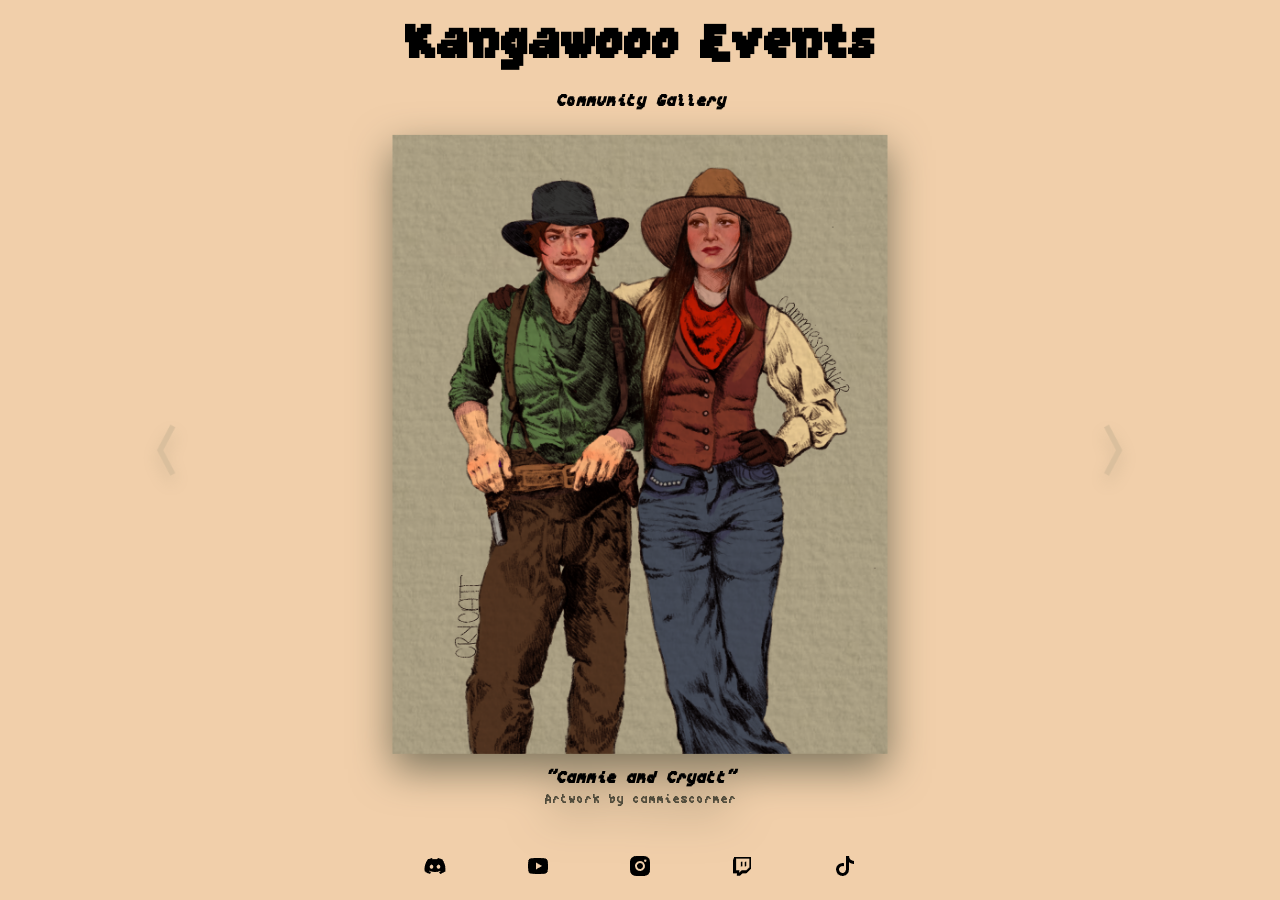
==== community_gallery/index.html @ b69ab711 "Setup Community Gallery subpage" ====
<!DOCTYPE html>
<html>
    <head>
        <title>Kangawooo Events</title>
        <meta charset="utf-8" name="viewport" content="width=device-width" initial-scale="1.0">
        <link rel="stylesheet" href="/src/css/style.css">
        <script type="text/javascript" src="/src/js/ArtworkViewer.js"></script>
    </head>
    <body>
        <header>
            <h1>Kangawooo Events</h1>
            <h2>Community Gallery</h2>
        </header>

        <div id="artwork-div">
            <div id="artwork-viewer">
                <img id="artwork" src="/assets/images/artwork/crycatt1.png">
                <h2>"Cammie and Cryatt"</h2>
                <p>Artwork by cammiescorner</p>
            </div>
        </div>

        <a id="left-arrow">
            <img 
                class="arrow"
                src="/assets/images/arrows/arrow-left.png"
            >
        </a>

        <a id="right-arrow">
            <img 
                class="arrow"
                src="/assets/images/arrows/arrow-right.png"
            >
        </a>

        <footer>
            <div id="socials">
                <a href="https://discord.gg/NMJkNVUUWZ" target="_blank">
                <img
                    class="social"
                    src="/assets/images/socials/discord-fill.png"
                >
                </a>
                <a href="https://www.youtube.com/@Kangawooo" target="_blank">
                    <img 
                        class="social"
                        src="/assets/images/socials/youtube-fill.png"
                    >
                </a>
                <a href="https://www.instagram.com/kanga_wooo/" target="_blank">
                    <img 
                        class="social"
                        src="/assets/images/socials/instagram-fill.png"
                    >
                </a>
                <a href="https://www.twitch.tv/kangatwooo" target="_blank">
                    <img 
                        class="social"
                        src="/assets/images/socials/twitch-fill.png"
                    >
                </a>
                <a href="https://www.tiktok.com/@kanga_wooo" target="_blank">
                    <img 
                        class="social"
                        src="/assets/images/socials/tiktok-fill.png"
                    >
                </a>
            </div>
        </footer>
    </body>
</html>
---- src/css/style.css ----
@font-face {
  font-family: Grape-Soda;
  src: url(/assets/fonts/GrapeSoda.ttf);
}

@font-face {
  font-family: Boiled-Pasta;
  src: url(/assets/fonts/BoiledPasta.ttf);
}

html { 
    overflow-y: hidden; 
}

body {
    background-color: #f1cfaa;
}

a {
  color: black;
}

h1 {
    font-size: 7vh;
    margin-bottom: auto;
    margin-top: auto;
    font-family: Grape-Soda;
    text-align: center;
    position: relative;
}

h2 {
    font-size: 2vh;
    font-family: Boiled-Pasta;
    font-style: italic;
    text-align: center;
}

p {
    font-size: 1.5vh;
    color: #514c3c;
    text-align: center;
    font-family: Boiled-Pasta;
    margin-top: -2%;
}

footer {
    position: fixed;
    bottom: 2%;
    left: 30%;
    width: 40%;
}

#socials {
    display: grid;
    justify-content: space-around;
    grid-auto-flow: column;
}

.arrow {
    opacity: 25%;
    transition: .1s ease;
    scale: 80%;
    filter: drop-shadow(0px 10px 10px #7b735c);
}

#left-arrow:hover .arrow {
  opacity: 1;
  scale: 100%;
}

#right-arrow:hover .arrow {
  opacity: 1;
  scale: 100%;
}

#left-arrow {
    position: absolute;
    top: 50vh;
    left: 10vw;
    margin-left: 3vw;
    width: 6vw;
    height: 12vw;
    transform: translate(-50%, -50%);
    display: flex;
    justify-content: center;
    align-items: center;
}

#right-arrow {
    position: absolute;
    top: 50vh;
    right: 10vw;
    margin-right: -3vw;
    width: 6vw;
    height: 12vw;
    transform: translate(-50%, -50%);
    display: flex;
    justify-content: center;
    align-items: center;
}

#artwork-viewer {
    position: absolute;
    left: 50%;
    top: 53%;
    transform: translate(-50%, -50%);
    filter: drop-shadow(0px 15px 20px #7b735c);
}

#artwork {
    width: 55vh;
    display: block;
}
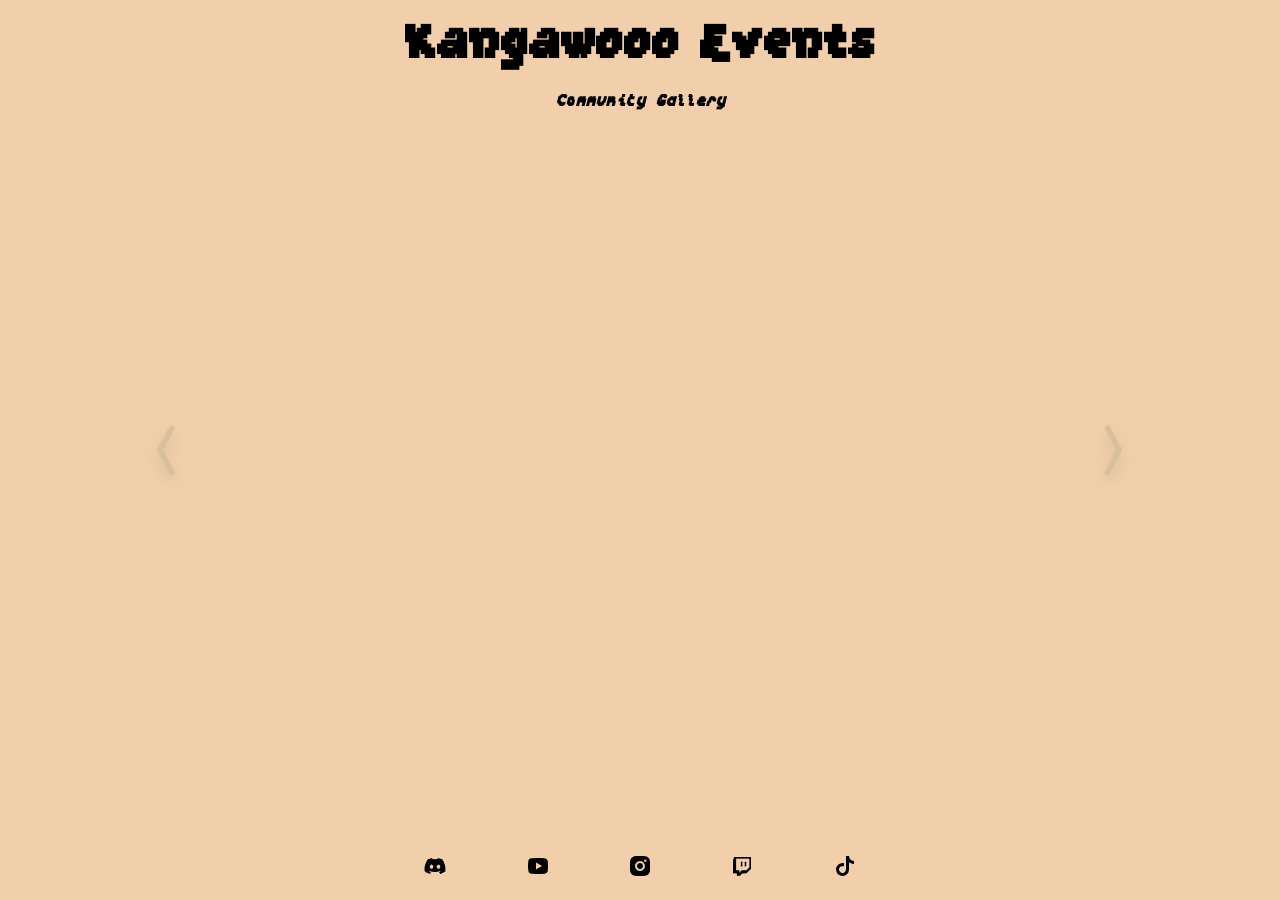
==== commit 332ce98c: "Added back and forth" ====
--- a/community_gallery/index.html
+++ b/community_gallery/index.html
@@ -14,9 +14,9 @@
 
         <div id="artwork-div">
             <div id="artwork-viewer">
-                <img id="artwork" src="/assets/images/artwork/crycatt1.png">
-                <h2>"Cammie and Cryatt"</h2>
-                <p>Artwork by cammiescorner</p>
+                <img id="artwork">
+                <h2 id="title"></h2>
+                <p id="credit"></p>
             </div>
         </div>
 
--- a/src/css/style.css
+++ b/src/css/style.css
@@ -18,6 +18,14 @@
 
 a {
   color: black;
+}
+
+video {
+    position: absolute;
+    top: 50%;
+    left: 50%;
+    margin: 0%;
+    transform: translate(-50%, -50%);
 }
 
 h1 {
@@ -41,7 +49,7 @@
     color: #514c3c;
     text-align: center;
     font-family: Boiled-Pasta;
-    margin-top: -2%;
+    margin-top: -1vh;
 }
 
 footer {
@@ -109,6 +117,6 @@
 }
 
 #artwork {
-    width: 55vh;
+    height: 70vh;
     display: block;
 }
